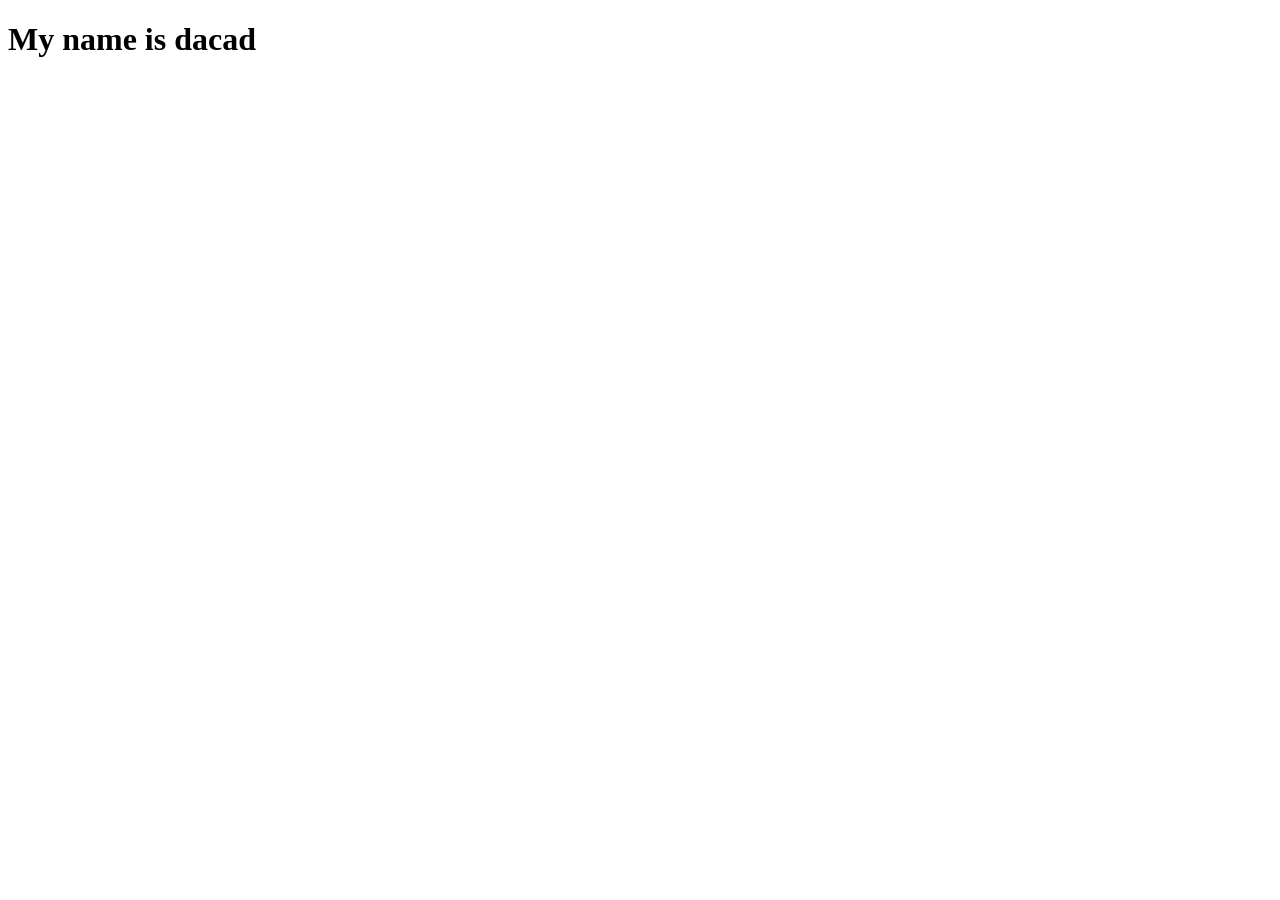
==== index.html @ ff363dc1 "first 2" ====
<!DOCTYPE html>
<html lang="en">
<head>
    <meta charset="UTF-8">
    <meta name="viewport" content="width=device-width, initial-scale=1.0">
    <title>Document</title>
</head>
<body>
    <h1>My name is dacad</h1>
</body>
</html>
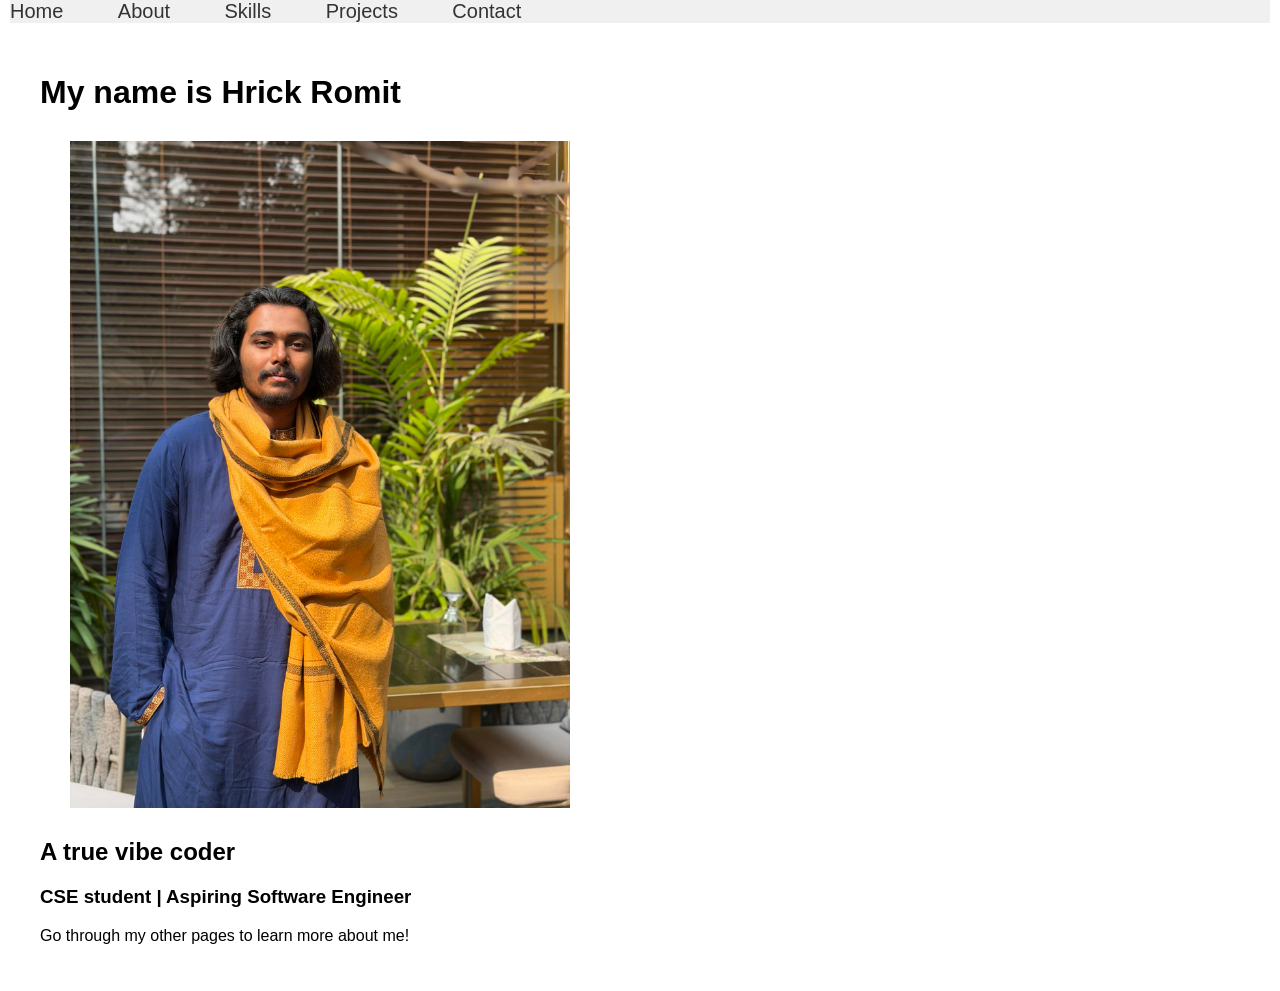
==== commit ce789757: "skills" ====
--- a/index.html
+++ b/index.html
@@ -3,9 +3,49 @@
 <head>
     <meta charset="UTF-8">
     <meta name="viewport" content="width=device-width, initial-scale=1.0">
-    <title>Document</title>
+    <title>Home - Hrick Romit</title>
+    <style>
+        body {
+            margin: 0 10px;
+            padding: 10;
+            font-family: Arial, sans-serif;
+        }
+        
+        .navbar {
+            background-color: #f0f0f0;
+            
+        }
+        
+        .navbar a {
+            margin-right: 40px;
+            text-decoration: none;
+            color: #333;
+            font-size: 20px;
+            padding-right: 10px;
+        }
+        
+        .content {
+            padding: 30px;
+        }
+    </style>
 </head>
 <body>
-    <h1>My name is dacad</h1>
+    <nav class="navbar">
+        <a href="index.html">Home</a>
+        <a href="about.html">About</a>
+        <a href="skills.html">Skills</a>
+        <a href="projects.html">Projects</a>
+        <a href="contact.html">Contact</a>
+    </nav>
+    
+    <div class="content">
+        
+        <h1>My name is Hrick Romit</h1>
+        <img src="pfp.jpg" alt="" style="width: 500px; display: block; margin: 30px;">
+        <h2>A true vibe coder</h2>
+        <h3>CSE student | Aspiring Software Engineer</h3>
+        <p>Go through my other pages to learn more about me!</p>
+        
+    </div>
 </body>
 </html>
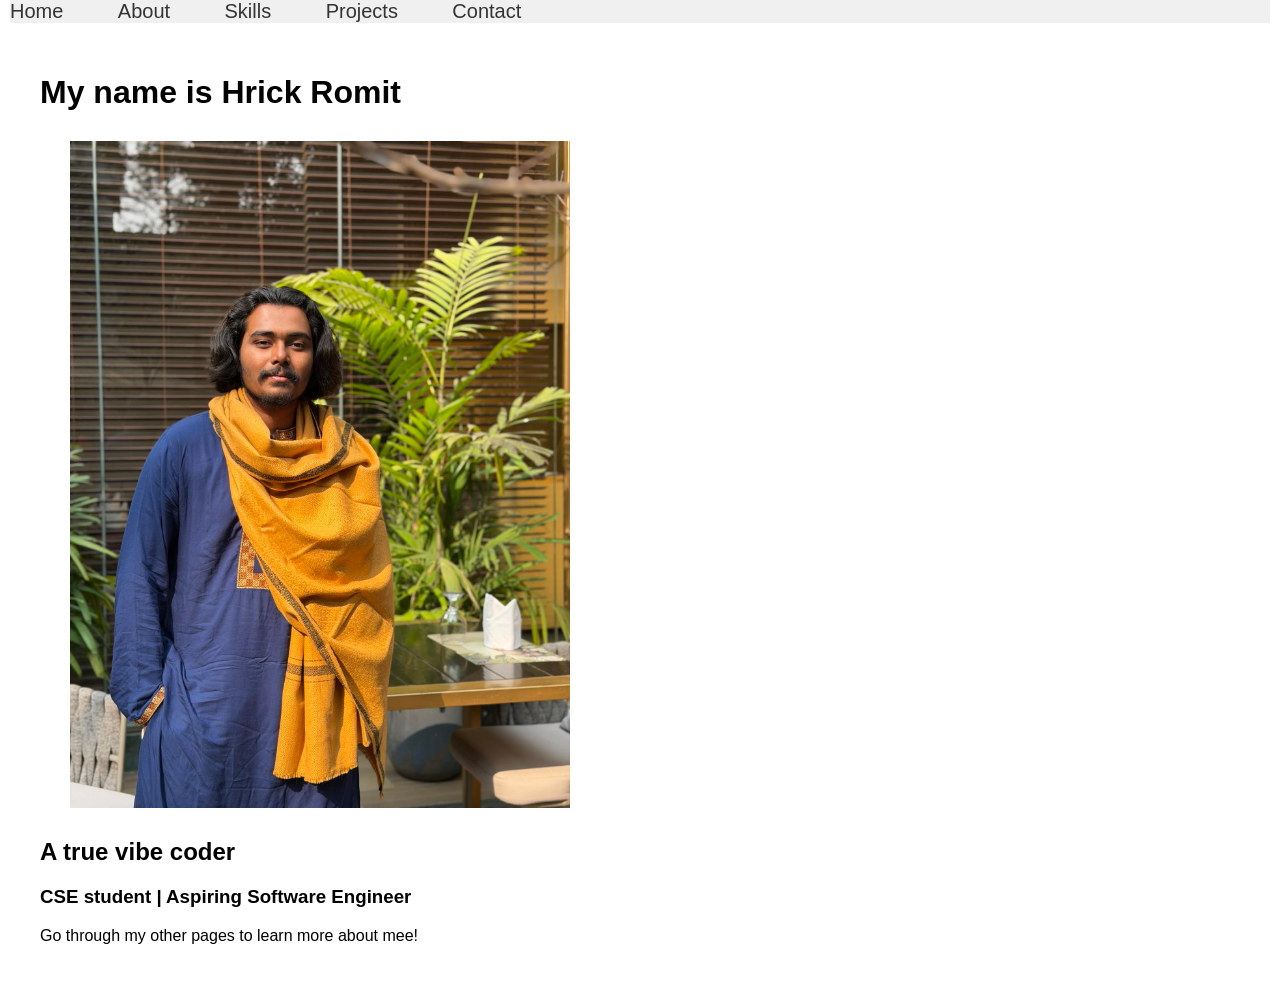
==== commit 759d8d83: "final touches" ====
--- a/index.html
+++ b/index.html
@@ -44,7 +44,7 @@
         <img src="pfp.jpg" alt="" style="width: 500px; display: block; margin: 30px;">
         <h2>A true vibe coder</h2>
         <h3>CSE student | Aspiring Software Engineer</h3>
-        <p>Go through my other pages to learn more about me!</p>
+        <p>Go through my other pages to learn more about mee!</p>
         
     </div>
 </body>
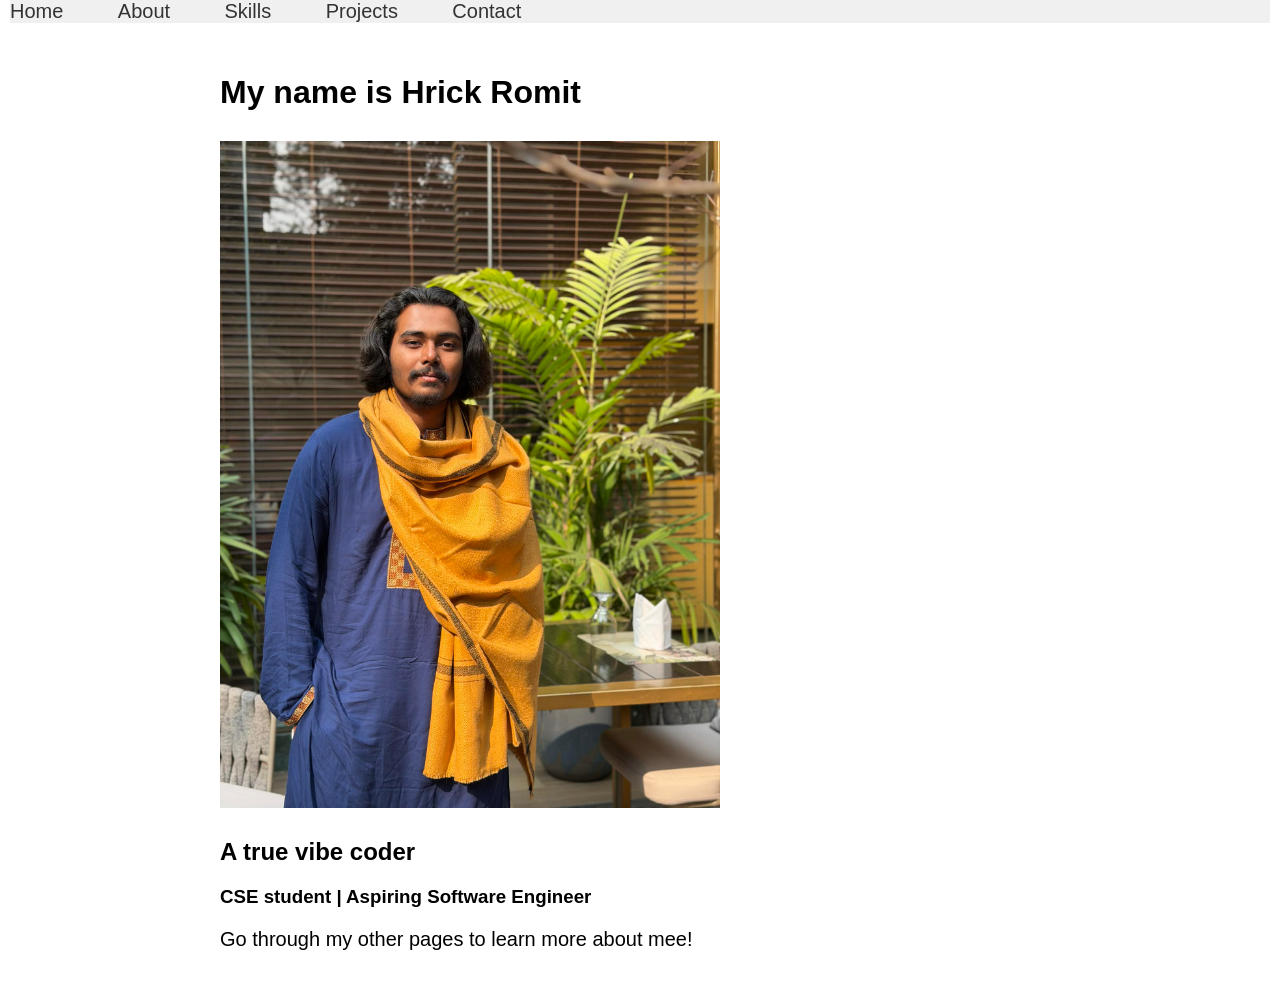
==== commit 3d4742a2: "final final touches" ====
--- a/index.html
+++ b/index.html
@@ -5,12 +5,11 @@
     <meta name="viewport" content="width=device-width, initial-scale=1.0">
     <title>Home - Hrick Romit</title>
     <style>
-        body {
+          body {
             margin: 0 10px;
             padding: 10;
-            font-family: Arial, sans-serif;
+            font-family: 'Gill Sans', 'Gill Sans MT', Calibri, 'Trebuchet MS', sans-serif, sans-serif;
         }
-        
         .navbar {
             background-color: #f0f0f0;
             
@@ -26,6 +25,8 @@
         
         .content {
             padding: 30px;
+            margin: 0 auto;
+            max-width: 900px;
         }
     </style>
 </head>
@@ -40,11 +41,11 @@
     
     <div class="content">
         
-        <h1>My name is Hrick Romit</h1>
+        <h1 style="margin-left: 30px;">My name is Hrick Romit</h1>
         <img src="pfp.jpg" alt="" style="width: 500px; display: block; margin: 30px;">
-        <h2>A true vibe coder</h2>
-        <h3>CSE student | Aspiring Software Engineer</h3>
-        <p>Go through my other pages to learn more about mee!</p>
+        <h2 style="margin-left: 30px;">A true vibe coder</h2>
+        <h3 style="margin-left: 30px;">CSE student | Aspiring Software Engineer</h3>
+        <p style="margin-left: 30px; font-size: 20px;">Go through my other pages to learn more about mee!</p>
         
     </div>
 </body>
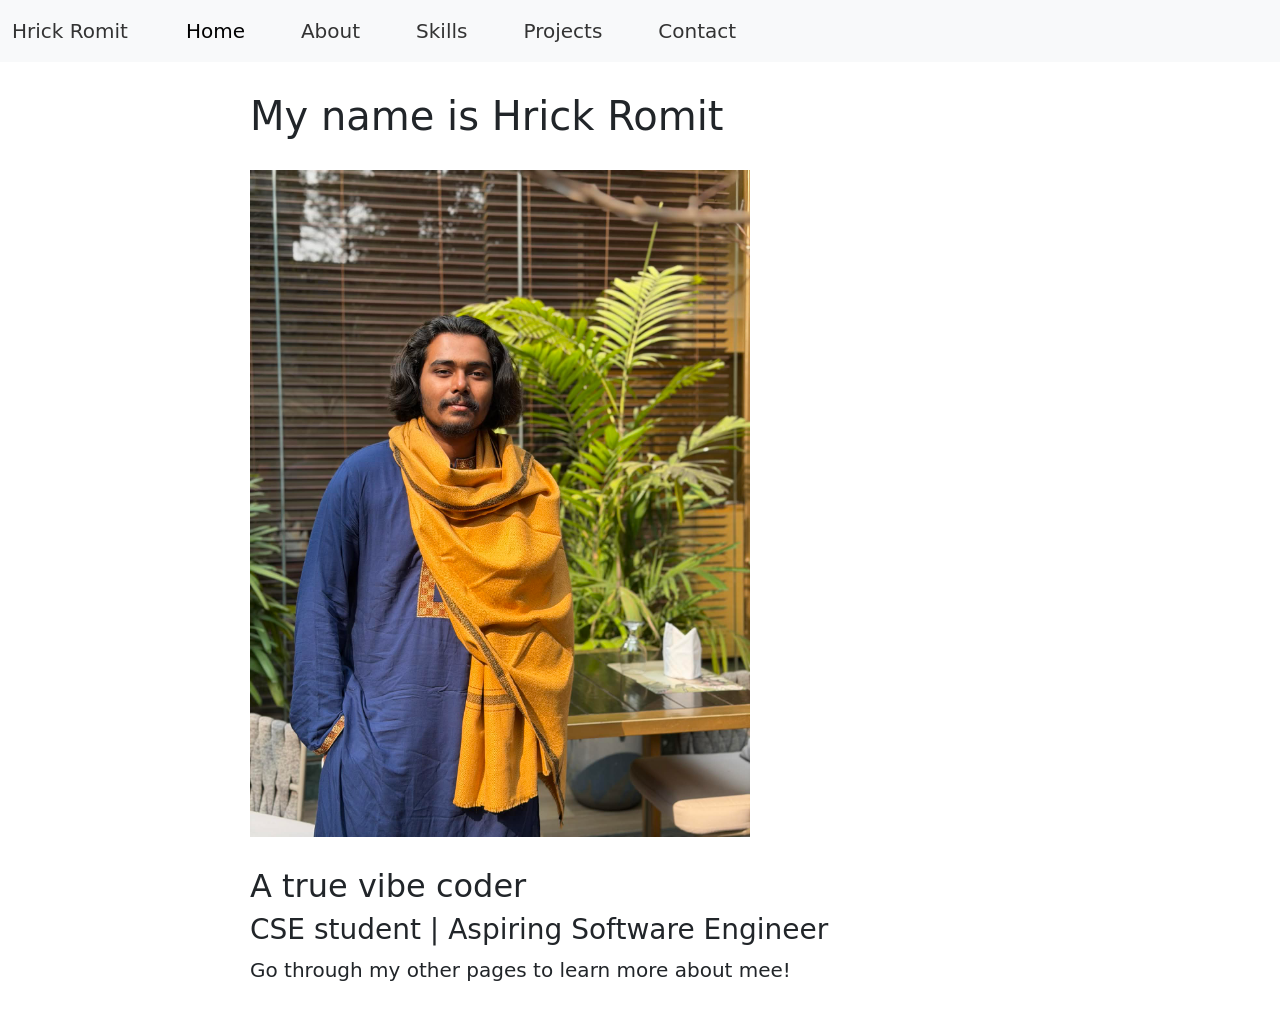
==== commit bdadce80: "modified the navbar" ====
--- a/index.html
+++ b/index.html
@@ -4,39 +4,26 @@
     <meta charset="UTF-8">
     <meta name="viewport" content="width=device-width, initial-scale=1.0">
     <title>Home - Hrick Romit</title>
-    <style>
-          body {
-            margin: 0 10px;
-            padding: 10;
-            font-family: 'Gill Sans', 'Gill Sans MT', Calibri, 'Trebuchet MS', sans-serif, sans-serif;
-        }
-        .navbar {
-            background-color: #f0f0f0;
-            
-        }
-        
-        .navbar a {
-            margin-right: 40px;
-            text-decoration: none;
-            color: #333;
-            font-size: 20px;
-            padding-right: 10px;
-        }
-        
-        .content {
-            padding: 30px;
-            margin: 0 auto;
-            max-width: 900px;
-        }
-    </style>
+    <link rel="stylesheet" href="styles.css">
+    <link href="https://cdn.jsdelivr.net/npm/bootstrap@5.3.0/dist/css/bootstrap.min.css" rel="stylesheet">
 </head>
 <body>
-    <nav class="navbar">
-        <a href="index.html">Home</a>
-        <a href="about.html">About</a>
-        <a href="skills.html">Skills</a>
-        <a href="projects.html">Projects</a>
-        <a href="contact.html">Contact</a>
+    <nav class="navbar navbar-expand-lg bg-body-tertiary">
+        <div class="container-fluid">
+            <a class="navbar-brand" href="index.html">Hrick Romit</a>
+            <button class="navbar-toggler" type="button" data-bs-toggle="collapse" data-bs-target="#navbarNav" aria-controls="navbarNav" aria-expanded="false" aria-label="Toggle navigation">
+                <span class="navbar-toggler-icon"></span>
+            </button>
+            <div class="collapse navbar-collapse" id="navbarNav">
+                <div class="navbar-nav">
+                    <a class="nav-link active" aria-current="page" href="index.html">Home</a>
+                    <a class="nav-link" href="about.html">About</a>
+                    <a class="nav-link" href="skills.html">Skills</a>
+                    <a class="nav-link" href="projects.html">Projects</a>
+                    <a class="nav-link" href="contact.html">Contact</a>
+                </div>
+            </div>
+        </div>
     </nav>
     
     <div class="content">
@@ -48,5 +35,6 @@
         <p style="margin-left: 30px; font-size: 20px;">Go through my other pages to learn more about mee!</p>
         
     </div>
+    <script src="https://cdn.jsdelivr.net/npm/bootstrap@5.3.0/dist/js/bootstrap.bundle.min.js"></script>
 </body>
 </html>
--- a/styles.css
+++ b/styles.css
@@ -0,0 +1,23 @@
+body {
+    margin: 0 10px;
+    padding: 10;
+    font-family: 'Gill Sans', 'Gill Sans MT', Calibri, 'Trebuchet MS', sans-serif, sans-serif;
+}
+
+.navbar {
+    background-color: #f0f0f0;
+}
+
+.navbar a {
+    margin-right: 40px;
+    text-decoration: none;
+    color: #333;
+    font-size: 20px;
+    padding-right: 10px;
+}
+
+.content {
+    padding: 30px;
+    margin: 0 auto;
+    max-width: 900px;
+}
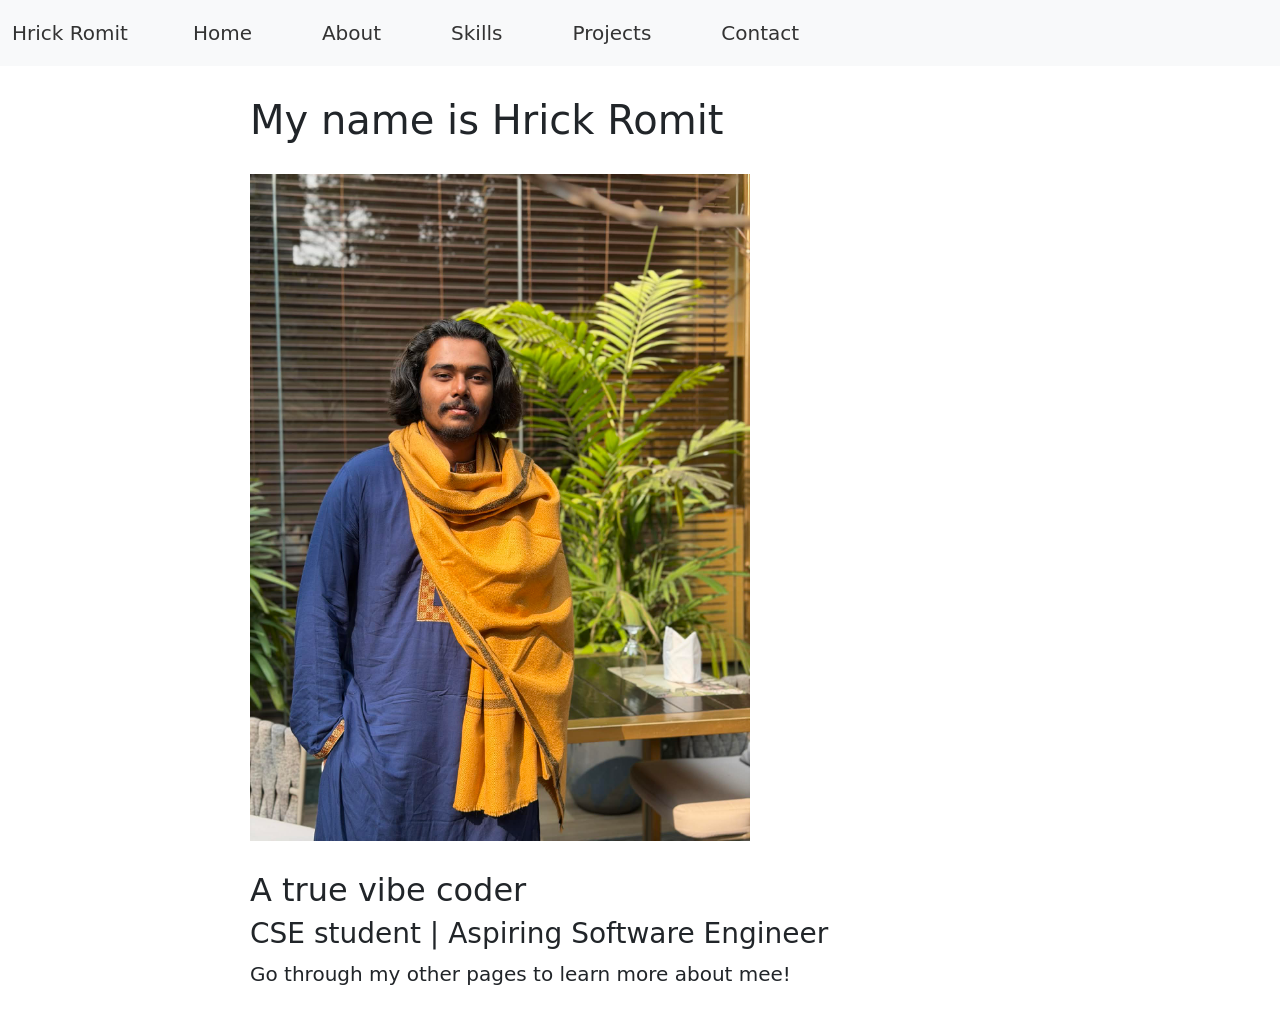
==== commit a9ee6f20: "modified about me" ====
--- a/index.html
+++ b/index.html
@@ -16,11 +16,11 @@
             </button>
             <div class="collapse navbar-collapse" id="navbarNav">
                 <div class="navbar-nav">
-                    <a class="nav-link active" aria-current="page" href="index.html">Home</a>
-                    <a class="nav-link" href="about.html">About</a>
-                    <a class="nav-link" href="skills.html">Skills</a>
-                    <a class="nav-link" href="projects.html">Projects</a>
-                    <a class="nav-link" href="contact.html">Contact</a>
+                    <button type="button" class="btn btn-outline-primary" onclick="location.href='index.html';">Home</button>
+                    <button type="button" class="btn btn-outline-primary" onclick="location.href='about.html';">About</button>
+                    <button type="button" class="btn btn-outline-primary" onclick="location.href='skills.html';">Skills</button>
+                    <button type="button" class="btn btn-outline-primary" onclick="location.href='projects.html';">Projects</button>
+                    <button type="button" class="btn btn-outline-primary" onclick="location.href='contact.html';">Contact</button>
                 </div>
             </div>
         </div>
--- a/styles.css
+++ b/styles.css
@@ -21,3 +21,27 @@
     margin: 0 auto;
     max-width: 900px;
 }
+
+.navbar-nav .btn {
+    margin-right: 40px;
+    color: #333;
+    font-size: 20px;
+    padding: 10px 15px;
+    border: none;
+    background: none;
+}
+
+.navbar-nav .btn:hover {
+    background-color: #ADD8E6 !important;
+    color: #0c63e4;
+}
+
+/* Card Hover Effect */
+.card-hover {
+    transition: transform 0.3s ease, box-shadow 0.3s ease;
+}
+
+.card-hover:hover {
+    transform: translateY(-5px);
+    box-shadow: 0 8px 16px rgba(0, 0, 0, 0.2);
+}
